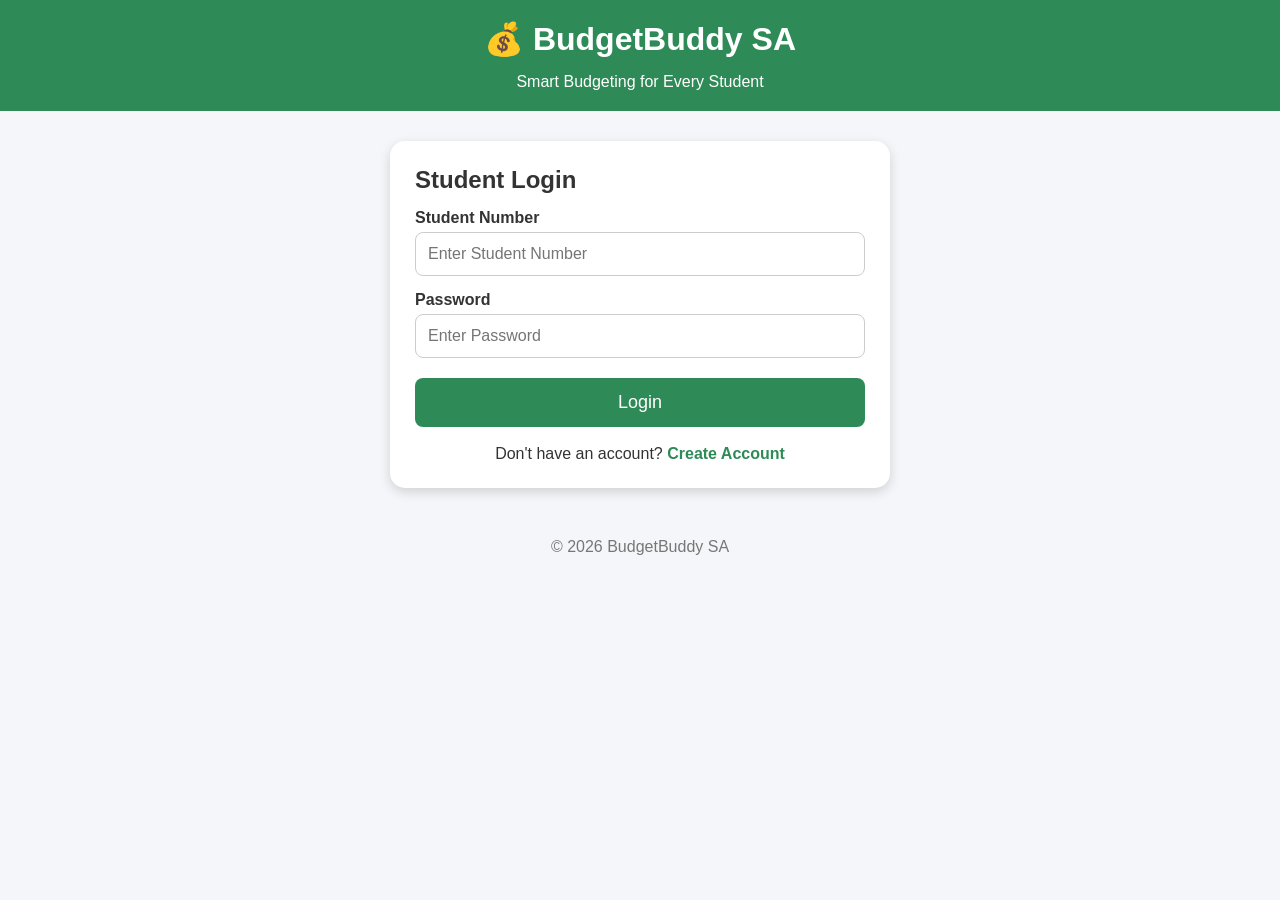
==== index.html @ a7f4f222 "Add files via upload" ====
<!DOCTYPE html>
<html lang="en">

<head>
    <meta charset="UTF-8">
    <meta name="viewport" content="width=device-width, initial-scale=1.0">
    <title>BudgetBuddy SA | Login</title>

    <link rel="stylesheet" href="style.css">
</head>

<body>

<header>
    <h1>💰 BudgetBuddy SA</h1>
    <p>Smart Budgeting for Every Student</p>
</header>

<div class="container">

    <h2>Student Login</h2>

    <label>Student Number</label>
    <input
        type="text"
        id="loginStudentNumber"
        placeholder="Enter Student Number">

    <label>Password</label>
    <input
        type="password"
        id="loginPassword"
        placeholder="Enter Password">

    <button onclick="login()">
        Login
    </button>

    <br><br>

    <p style="text-align:center;">
        Don't have an account?
        <a href="register.html">
            Create Account
        </a>
    </p>

</div>

<footer>

    © 2026 BudgetBuddy SA

</footer>

<script src="script.js"></script>

</body>
---- style.css ----
/* ==========================
   BudgetBuddy SA
   Main Stylesheet
========================== */

*{
    margin:0;
    padding:0;
    box-sizing:border-box;
    font-family:Arial, Helvetica, sans-serif;
}

body{
    background:#f4f6f9;
    color:#333;
}

/* Header */

header{
    background:#2E8B57;
    color:white;
    text-align:center;
    padding:20px;
}

/* Main Container */

.container{
    width:90%;
    max-width:500px;
    margin:30px auto;
    background:white;
    padding:25px;
    border-radius:15px;
    box-shadow:0 4px 12px rgba(0,0,0,0.15);
}

/* Headings */

h1,h2,h3{
    margin-bottom:15px;
}

/* Labels */

label{
    display:block;
    margin-top:15px;
    margin-bottom:5px;
    font-weight:bold;
}

/* Input Fields */

input{
    width:100%;
    padding:12px;
    border:1px solid #ccc;
    border-radius:8px;
    font-size:16px;
}

/* Buttons */

button{
    width:100%;
    margin-top:20px;
    padding:14px;
    background:#2E8B57;
    color:white;
    border:none;
    border-radius:8px;
    font-size:18px;
    cursor:pointer;
    transition:0.3s;
}

button:hover{
    background:#246b45;
}

/* Links */

a{
    color:#2E8B57;
    text-decoration:none;
    font-weight:bold;
}

a:hover{
    text-decoration:underline;
}

/* Dashboard */

.dashboard{
    width:95%;
    max-width:900px;
    margin:20px auto;
}

.menu-card{
    background:white;
    margin:15px 0;
    padding:20px;
    border-radius:15px;
    box-shadow:0 4px 10px rgba(0,0,0,0.15);
    cursor:pointer;
    transition:0.3s;
}

.menu-card:hover{
    transform:scale(1.02);
}

.summary{
    display:flex;
    flex-wrap:wrap;
    justify-content:center;
    gap:15px;
    margin-bottom:20px;
}

.summary-card{
    background:white;
    width:160px;
    padding:20px;
    border-radius:15px;
    text-align:center;
    box-shadow:0 4px 10px rgba(0,0,0,0.15);
}

.summary-card p{
    font-size:22px;
    font-weight:bold;
    color:#2E8B57;
}

/* Footer */

footer{
    text-align:center;
    padding:20px;
    color:#777;
    margin-top:30px;
}
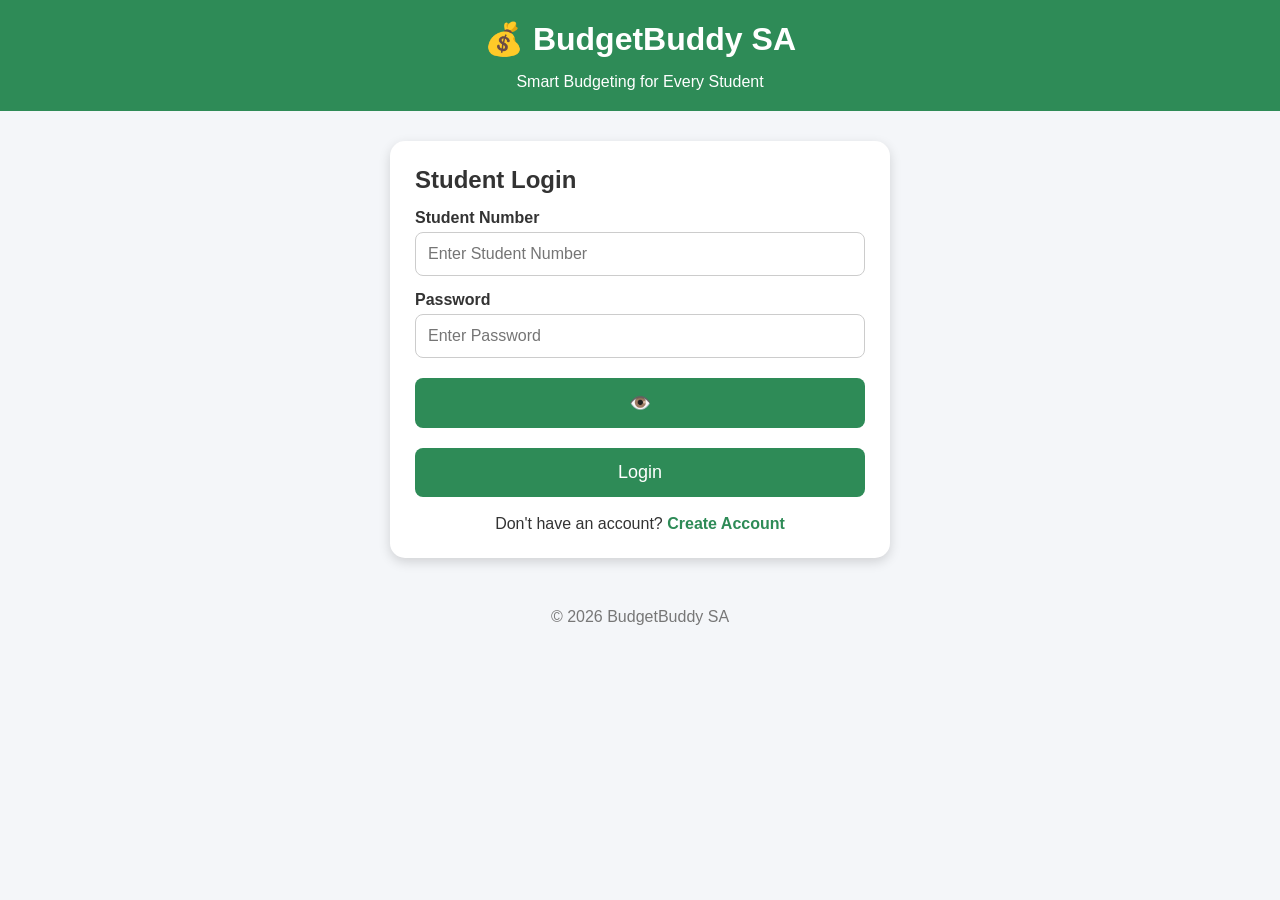
==== commit b1a18636: "Create index.html" ====
--- a/index.html
+++ b/index.html
@@ -22,15 +22,27 @@
 
     <label>Student Number</label>
     <input
-        type="text"
-        id="loginStudentNumber"
-        placeholder="Enter Student Number">
+    type="text"
+    id="loginStudentNumber"
+    placeholder="Enter Student Number">
+        
 
-    <label>Password</label>
+  <label>Password</label>
+
+<div class="password-box">
+
     <input
         type="password"
         id="loginPassword"
         placeholder="Enter Password">
+
+    <button
+        type="button"
+        onclick="togglePassword('loginPassword', this)">
+        👁️
+    </button>
+
+</div>
 
     <button onclick="login()">
         Login
@@ -54,5 +66,5 @@
 </footer>
 
 <script src="script.js"></script>
-
-</body>+</body>
+</html>
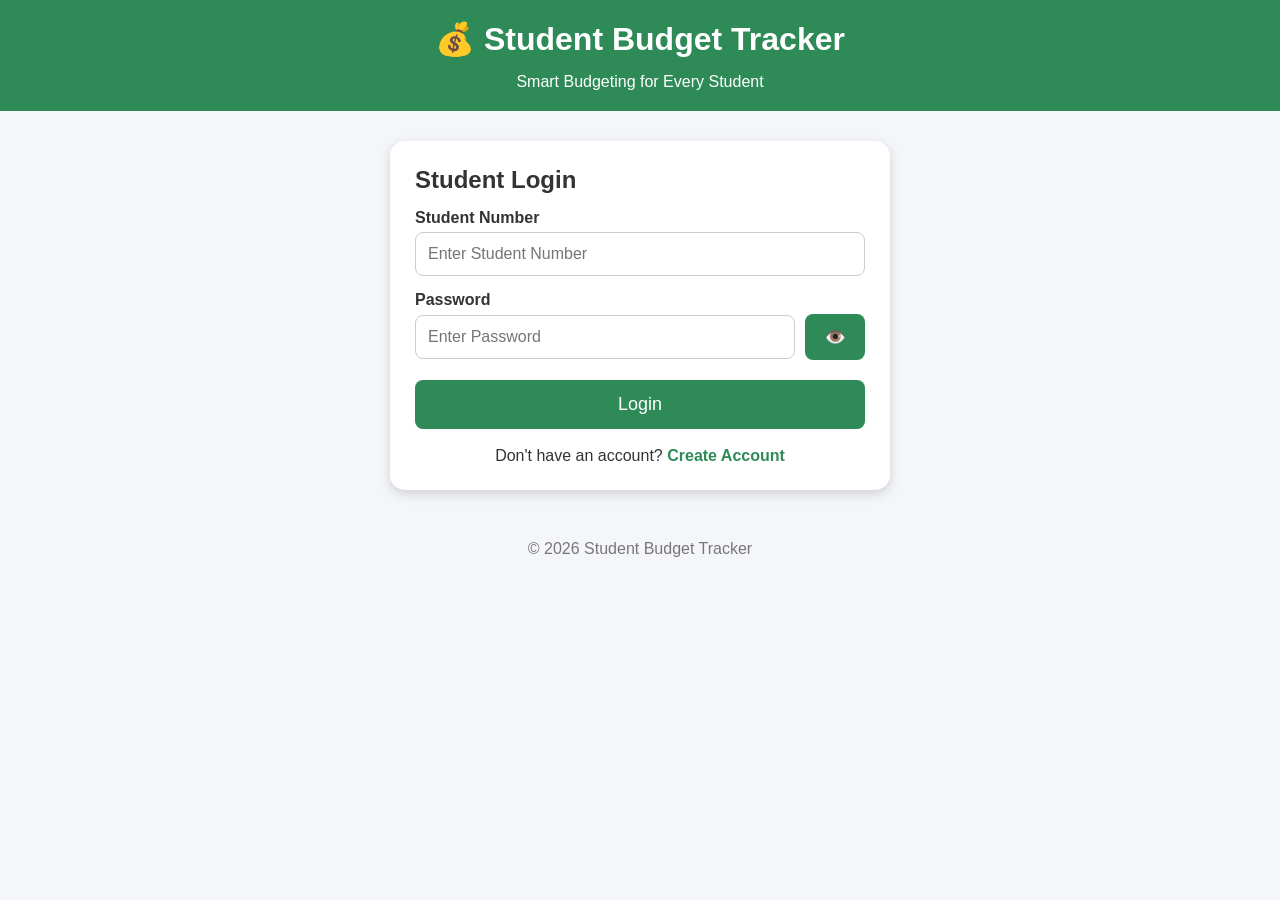
==== commit 78543959: "Add initial HTML structure for login page" ====
--- a/index.html
+++ b/index.html
@@ -4,7 +4,7 @@
 <head>
     <meta charset="UTF-8">
     <meta name="viewport" content="width=device-width, initial-scale=1.0">
-    <title>BudgetBuddy SA | Login</title>
+    <title>Student Budget Tracker | Login</title>
 
     <link rel="stylesheet" href="style.css">
 </head>
@@ -12,7 +12,7 @@
 <body>
 
 <header>
-    <h1>💰 BudgetBuddy SA</h1>
+    <h1>💰 Student Budget Tracker</h1>
     <p>Smart Budgeting for Every Student</p>
 </header>
 
@@ -61,7 +61,7 @@
 
 <footer>
 
-    © 2026 BudgetBuddy SA
+    © 2026 Student Budget Tracker
 
 </footer>
 
--- a/style.css
+++ b/style.css
@@ -145,3 +145,43 @@
     color:#777;
     margin-top:30px;
 }
+/* Budget Progress */
+
+.progress-container{
+    width:100%;
+    height:25px;
+    background:#ddd;
+    border-radius:20px;
+    overflow:hidden;
+    margin-top:10px;
+}
+
+.progress-bar{
+    width:0%;
+    height:100%;
+    background:#2e8b57;
+    transition:0.5s;
+}
+
+#progressText{
+    text-align:center;
+    font-weight:bold;
+    margin-top:10px;
+}
+/* Password Box */
+
+.password-box{
+    display:flex;
+    align-items:center;
+    gap:10px;
+}
+
+.password-box input{
+    flex:1;
+}
+
+.password-box button{
+    width:60px;
+    margin-top:0;
+    padding:12px;
+}
